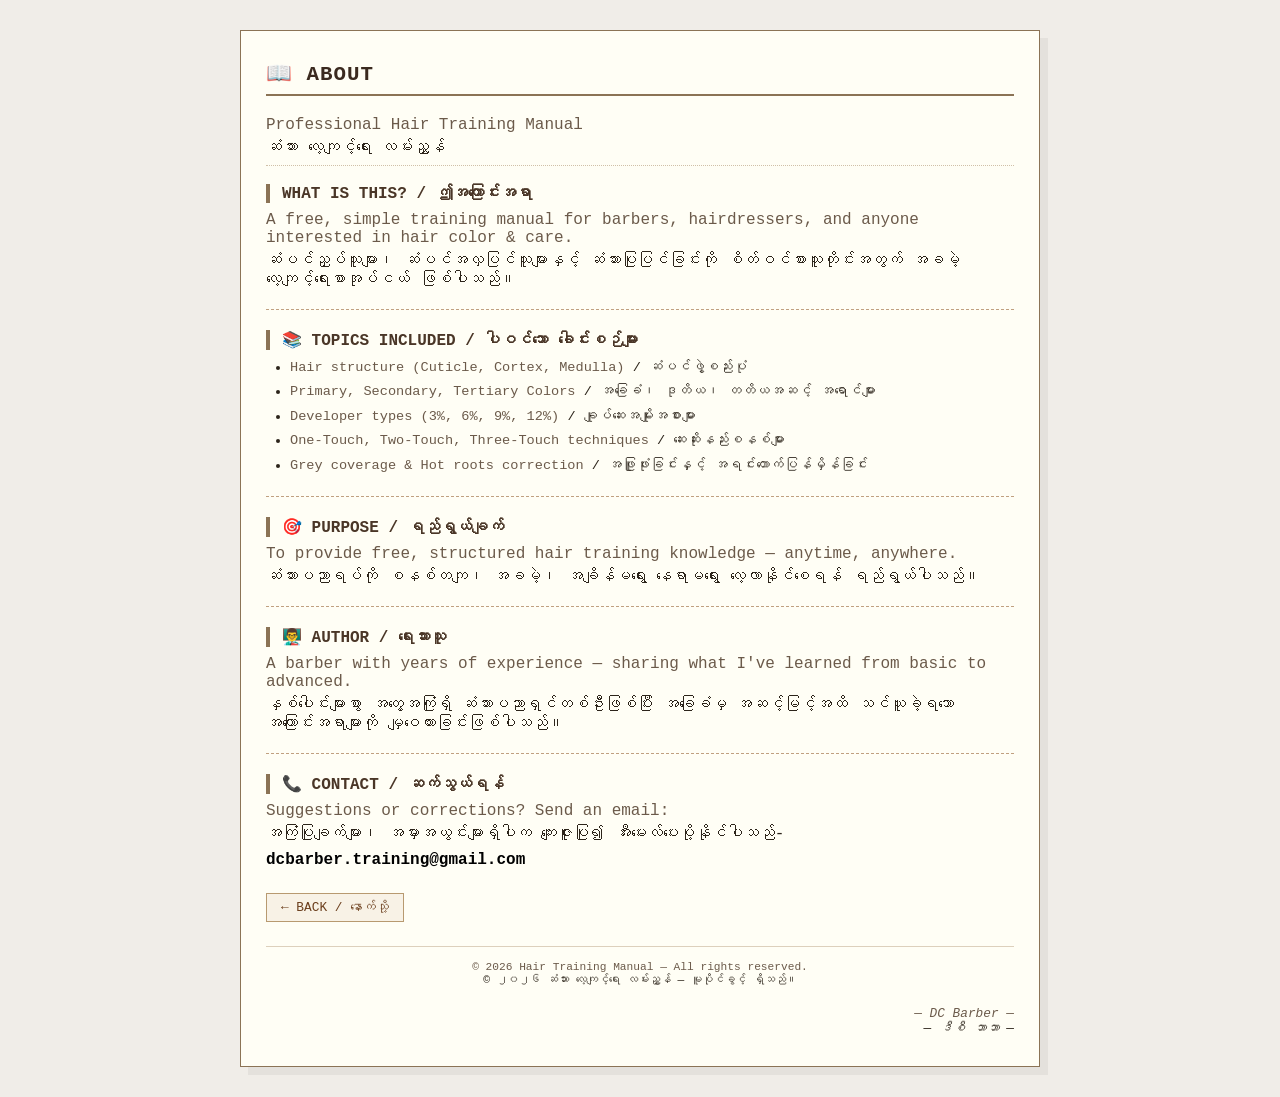
==== about.html @ c3db06a2 "Add files via upload" ====
<!DOCTYPE html>
<html lang="my">
<head>
  <meta charset="UTF-8">
  <meta name="viewport" content="width=device-width, initial-scale=1.0">
  <title>About - Hair Training</title>
  <style>
    * {
      margin: 0;
      padding: 0;
      box-sizing: border-box;
    }
    body {
      background: #f0ede8;
      font-family: 'Courier New', 'Times New Roman', 'Myanmar Text', 'Padauk', monospace;
      padding: 30px 20px;
    }
    .paper {
      max-width: 800px;
      margin: 0 auto;
      background: #fffef5;
      border: 1px solid #8b7355;
      box-shadow: 8px 8px 0 rgba(0,0,0,0.05);
      padding: 30px 25px;
    }
    hr {
      border: none;
      border-top: 1px dashed #c0a080;
      margin: 20px 0;
    }
    .line {
      border-top: 2px solid #8b7355;
      margin: 8px 0 20px 0;
    }
    h1 {
      font-size: 1.3rem;
      font-weight: bold;
      text-transform: uppercase;
      letter-spacing: 1px;
      margin-bottom: 5px;
      color: #3b2a1f;
    }
    h2 {
      font-size: 1rem;
      font-weight: bold;
      margin: 18px 0 8px 0;
      color: #4a3627;
      border-left: 4px solid #8b7355;
      padding-left: 12px;
    }
    p, li {
      font-size: 0.85rem;
      line-height: 1.5;
      color: #2c241a;
      margin-bottom: 6px;
    }
    .eng {
      font-family: 'Courier New', monospace;
      color: #6b5a4a;
      margin-bottom: 4px;
    }
    .my {
      font-family: 'Myanmar Text', 'Padauk', 'Courier New', monospace;
      color: #2c241a;
    }
    .double {
      margin-bottom: 16px;
      padding-bottom: 8px;
      border-bottom: 1px dotted #d0c0a8;
    }
    ul {
      margin-left: 24px;
      margin-top: 6px;
      margin-bottom: 10px;
    }
    li {
      margin-bottom: 4px;
    }
    .back-link {
      display: inline-block;
      margin-top: 24px;
      font-size: 0.8rem;
      color: #6b3e1c;
      text-decoration: none;
      border: 1px solid #b89a70;
      padding: 6px 14px;
      background: #f8f2e6;
    }
    .back-link:hover {
      background: #e8dccc;
    }
    .footer-note {
      font-size: 0.7rem;
      text-align: center;
      margin-top: 24px;
      color: #9b8a70;
      border-top: 1px solid #ddd0bc;
      padding-top: 14px;
    }
    .signature {
      margin-top: 20px;
      font-style: italic;
      text-align: right;
      font-size: 0.8rem;
      color: #8b7355;
    }
  </style>
</head>
<body>
<div class="paper">
  
  <h1>📖 ABOUT</h1>
  <div class="line"></div>
  <div class="double">
    <div class="eng">Professional Hair Training Manual</div>
    <div class="my">ဆံသား လေ့ကျင့်ရေး လမ်းညွှန်</div>
  </div>

  <!-- What is this -->
  <h2>WHAT IS THIS? / ဤအကြောင်းအရာ</h2>
  <div class="eng">A free, simple training manual for barbers, hairdressers, and anyone interested in hair color & care.</div>
  <div class="my">ဆံပင်ညှပ်သူများ၊ ဆံပင်အလှပြင်သူများနှင့် ဆံသားပြုပြင်ခြင်းကို စိတ်ဝင်စားသူတိုင်းအတွက် အခမဲ့ လေ့ကျင့်ရေးစာအုပ်ငယ် ဖြစ်ပါသည်။</div>

  <hr>

  <!-- Topics -->
  <h2>📚 TOPICS INCLUDED / ပါဝင်သော ခေါင်းစဉ်များ</h2>
  <ul>
    <li><span class="eng">Hair structure (Cuticle, Cortex, Medulla)</span> <span class="my">/ ဆံပင်ဖွဲ့စည်းပုံ</span></li>
    <li><span class="eng">Primary, Secondary, Tertiary Colors</span> <span class="my">/ အခြေခံ၊ ဒုတိယ၊ တတိယအဆင့် အရောင်များ</span></li>
    <li><span class="eng">Developer types (3%, 6%, 9%, 12%)</span> <span class="my">/ ချုပ်ဆေးအမျိုးအစားများ</span></li>
    <li><span class="eng">One-Touch, Two-Touch, Three-Touch techniques</span> <span class="my">/ ဆေးဆိုးနည်းစနစ်များ</span></li>
    <li><span class="eng">Grey coverage & Hot roots correction</span> <span class="my">/ အဖြူဖုံးခြင်းနှင့် အရင်းတောက်ပြန်မှိန်ခြင်း</span></li>
  </ul>

  <hr>

  <!-- Purpose -->
  <h2>🎯 PURPOSE / ရည်ရွယ်ချက်</h2>
  <div class="eng">To provide free, structured hair training knowledge — anytime, anywhere.</div>
  <div class="my">ဆံသားပညာရပ်ကို စနစ်တကျ၊ အခမဲ့၊ အချိန်မရွေး နေရာမရွေး လေ့လာနိုင်စေရန် ရည်ရွယ်ပါသည်။</div>

  <hr>

  <!-- Author -->
  <h2>👨‍🏫 AUTHOR / ရေးသားသူ</h2>
  <div class="eng">A barber with years of experience — sharing what I've learned from basic to advanced.</div>
  <div class="my">နှစ်ပေါင်းများစွာ အတွေ့အကြုံရှိ ဆံသားပညာရှင်တစ်ဦးဖြစ်ပြီး အခြေခံမှ အဆင့်မြင့်အထိ သင်ယူခဲ့ရသော အကြောင်းအရာများကို မျှဝေထားခြင်းဖြစ်ပါသည်။</div>

  <hr>

  <!-- Contact -->
  <h2>📞 CONTACT / ဆက်သွယ်ရန်</h2>
  <div class="eng">Suggestions or corrections? Send an email:</div>
  <div class="my">အကြံပြုချက်များ၊ အမှားအယွင်းများရှိပါက ကျေးဇူးပြု၍ အီးမေးလ်ပေးပို့နိုင်ပါသည်-</div>
  <div style="margin-top:8px;"><strong>dcbarber.training@gmail.com</strong></div>

  <a href="/" class="back-link">← BACK / နောက်သို့</a>
  
  <div class="footer-note">
    <span class="eng">© 2026 Hair Training Manual — All rights reserved.</span><br>
    <span class="my">© ၂၀၂၆ ဆံသား လေ့ကျင့်ရေး လမ်းညွှန် — မူပိုင်ခွင့် ရှိသည်။</span>
  </div>
  
  <div class="signature">
    <span class="eng">— DC Barber —</span><br>
    <span class="my">— ဒီစီ ဘာဘာ —</span>
  </div>
</div>
</body>
</html>
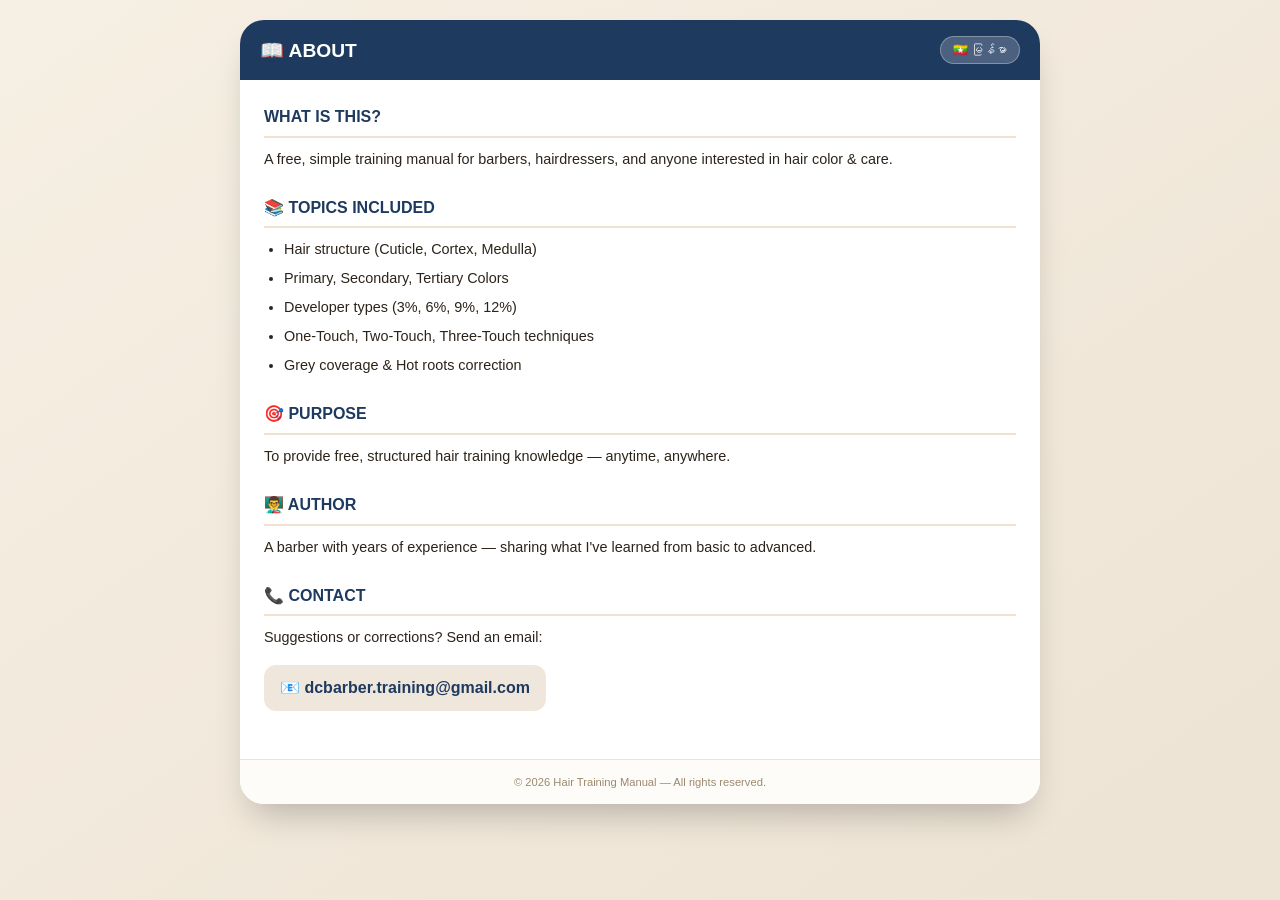
==== commit 902d5eaf: "Add files via upload" ====
--- a/about.html
+++ b/about.html
@@ -2,7 +2,7 @@
 <html lang="my">
 <head>
   <meta charset="UTF-8">
-  <meta name="viewport" content="width=device-width, initial-scale=1.0">
+  <meta name="viewport" content="width=device-width, initial-scale=1.0, user-scalable=yes">
   <title>About - Hair Training</title>
   <style>
     * {
@@ -10,162 +10,287 @@
       padding: 0;
       box-sizing: border-box;
     }
+    
     body {
-      background: #f0ede8;
-      font-family: 'Courier New', 'Times New Roman', 'Myanmar Text', 'Padauk', monospace;
-      padding: 30px 20px;
-    }
-    .paper {
+      font-family: -apple-system, BlinkMacSystemFont, "Segoe UI", Roboto, "Helvetica Neue", Arial, sans-serif;
+      background: linear-gradient(145deg, #f6efe3 0%, #ede3d4 100%);
+      min-height: 100vh;
+      padding: 20px;
+    }
+    
+    .page-container {
       max-width: 800px;
       margin: 0 auto;
-      background: #fffef5;
-      border: 1px solid #8b7355;
-      box-shadow: 8px 8px 0 rgba(0,0,0,0.05);
-      padding: 30px 25px;
-    }
-    hr {
-      border: none;
-      border-top: 1px dashed #c0a080;
-      margin: 20px 0;
-    }
-    .line {
-      border-top: 2px solid #8b7355;
-      margin: 8px 0 20px 0;
-    }
-    h1 {
-      font-size: 1.3rem;
-      font-weight: bold;
-      text-transform: uppercase;
-      letter-spacing: 1px;
-      margin-bottom: 5px;
-      color: #3b2a1f;
-    }
-    h2 {
+      background: #ffffff;
+      border-radius: 24px;
+      box-shadow: 0 20px 35px -12px rgba(0, 0, 0, 0.25);
+      overflow: hidden;
+      position: relative;
+      transition: transform 0.3s ease, opacity 0.3s ease;
+    }
+    
+    .page-header {
+      background: #1e3a5f;
+      color: white;
+      padding: 16px 20px;
+      display: flex;
+      justify-content: space-between;
+      align-items: center;
+      position: sticky;
+      top: 0;
+      z-index: 10;
+    }
+    
+    .page-header h1 {
+      font-size: 1.2rem;
+      font-weight: 600;
+      display: flex;
+      align-items: center;
+      gap: 8px;
+    }
+    
+    .lang-btn {
+      background: rgba(255,255,255,0.2);
+      border: 1px solid rgba(255,255,255,0.3);
+      color: white;
+      padding: 6px 12px;
+      border-radius: 30px;
+      font-size: 0.75rem;
+      font-weight: 500;
+      cursor: pointer;
+      transition: all 0.2s;
+    }
+    
+    .lang-btn:active {
+      background: rgba(255,255,255,0.4);
+      transform: scale(0.96);
+    }
+    
+    .page-content {
+      padding: 24px;
+      line-height: 1.6;
+      color: #2c3e2f;
+    }
+    
+    .section {
+      margin-bottom: 24px;
+    }
+    
+    .section h2 {
       font-size: 1rem;
-      font-weight: bold;
-      margin: 18px 0 8px 0;
-      color: #4a3627;
-      border-left: 4px solid #8b7355;
-      padding-left: 12px;
-    }
-    p, li {
-      font-size: 0.85rem;
-      line-height: 1.5;
+      font-weight: 700;
+      color: #1e3a5f;
+      margin-bottom: 10px;
+      padding-bottom: 6px;
+      border-bottom: 2px solid #f0e2d0;
+    }
+    
+    .section p, .section li {
+      font-size: 0.9rem;
       color: #2c241a;
+      margin-bottom: 8px;
+    }
+    
+    .section ul {
+      padding-left: 20px;
+      margin-top: 6px;
+    }
+    
+    .section li {
       margin-bottom: 6px;
     }
-    .eng {
-      font-family: 'Courier New', monospace;
-      color: #6b5a4a;
-      margin-bottom: 4px;
-    }
-    .my {
-      font-family: 'Myanmar Text', 'Padauk', 'Courier New', monospace;
-      color: #2c241a;
-    }
-    .double {
-      margin-bottom: 16px;
-      padding-bottom: 8px;
-      border-bottom: 1px dotted #d0c0a8;
-    }
-    ul {
-      margin-left: 24px;
-      margin-top: 6px;
-      margin-bottom: 10px;
-    }
-    li {
-      margin-bottom: 4px;
-    }
-    .back-link {
+    
+    .email-link {
+      color: #1e3a5f;
+      text-decoration: none;
+      font-weight: 600;
+      background: #f0e7dc;
+      padding: 10px 16px;
+      border-radius: 12px;
       display: inline-block;
-      margin-top: 24px;
-      font-size: 0.8rem;
-      color: #6b3e1c;
-      text-decoration: none;
-      border: 1px solid #b89a70;
-      padding: 6px 14px;
-      background: #f8f2e6;
-    }
-    .back-link:hover {
-      background: #e8dccc;
-    }
-    .footer-note {
+      margin-top: 8px;
+    }
+    
+    .email-link:active {
+      background: #e0d0c0;
+    }
+    
+    .swipe-indicator {
+      text-align: center;
+      padding: 12px;
+      color: #9b8a70;
       font-size: 0.7rem;
+      border-top: 1px solid #f0e2d0;
+      background: #fefcf8;
+    }
+    
+    .swipe-indicator span {
+      display: inline-block;
+      animation: swipeHint 1.5s ease infinite;
+    }
+    
+    @keyframes swipeHint {
+      0%, 100% { transform: translateY(0); }
+      50% { transform: translateY(5px); }
+    }
+    
+    .footer {
       text-align: center;
-      margin-top: 24px;
+      padding: 16px;
+      font-size: 0.7rem;
       color: #9b8a70;
-      border-top: 1px solid #ddd0bc;
-      padding-top: 14px;
-    }
-    .signature {
-      margin-top: 20px;
-      font-style: italic;
-      text-align: right;
-      font-size: 0.8rem;
-      color: #8b7355;
+      border-top: 1px solid #f0e2d0;
+      background: #fefcf8;
     }
   </style>
 </head>
 <body>
-<div class="paper">
-  
-  <h1>📖 ABOUT</h1>
-  <div class="line"></div>
-  <div class="double">
-    <div class="eng">Professional Hair Training Manual</div>
-    <div class="my">ဆံသား လေ့ကျင့်ရေး လမ်းညွှန်</div>
+
+<div class="page-container" id="pageContainer">
+  <div class="page-header">
+    <h1>📖 ABOUT</h1>
+    <button class="lang-btn" id="langToggle">🇲🇲 မြန်မာ</button>
   </div>
-
-  <!-- What is this -->
-  <h2>WHAT IS THIS? / ဤအကြောင်းအရာ</h2>
-  <div class="eng">A free, simple training manual for barbers, hairdressers, and anyone interested in hair color & care.</div>
-  <div class="my">ဆံပင်ညှပ်သူများ၊ ဆံပင်အလှပြင်သူများနှင့် ဆံသားပြုပြင်ခြင်းကို စိတ်ဝင်စားသူတိုင်းအတွက် အခမဲ့ လေ့ကျင့်ရေးစာအုပ်ငယ် ဖြစ်ပါသည်။</div>
-
-  <hr>
-
-  <!-- Topics -->
-  <h2>📚 TOPICS INCLUDED / ပါဝင်သော ခေါင်းစဉ်များ</h2>
-  <ul>
-    <li><span class="eng">Hair structure (Cuticle, Cortex, Medulla)</span> <span class="my">/ ဆံပင်ဖွဲ့စည်းပုံ</span></li>
-    <li><span class="eng">Primary, Secondary, Tertiary Colors</span> <span class="my">/ အခြေခံ၊ ဒုတိယ၊ တတိယအဆင့် အရောင်များ</span></li>
-    <li><span class="eng">Developer types (3%, 6%, 9%, 12%)</span> <span class="my">/ ချုပ်ဆေးအမျိုးအစားများ</span></li>
-    <li><span class="eng">One-Touch, Two-Touch, Three-Touch techniques</span> <span class="my">/ ဆေးဆိုးနည်းစနစ်များ</span></li>
-    <li><span class="eng">Grey coverage & Hot roots correction</span> <span class="my">/ အဖြူဖုံးခြင်းနှင့် အရင်းတောက်ပြန်မှိန်ခြင်း</span></li>
-  </ul>
-
-  <hr>
-
-  <!-- Purpose -->
-  <h2>🎯 PURPOSE / ရည်ရွယ်ချက်</h2>
-  <div class="eng">To provide free, structured hair training knowledge — anytime, anywhere.</div>
-  <div class="my">ဆံသားပညာရပ်ကို စနစ်တကျ၊ အခမဲ့၊ အချိန်မရွေး နေရာမရွေး လေ့လာနိုင်စေရန် ရည်ရွယ်ပါသည်။</div>
-
-  <hr>
-
-  <!-- Author -->
-  <h2>👨‍🏫 AUTHOR / ရေးသားသူ</h2>
-  <div class="eng">A barber with years of experience — sharing what I've learned from basic to advanced.</div>
-  <div class="my">နှစ်ပေါင်းများစွာ အတွေ့အကြုံရှိ ဆံသားပညာရှင်တစ်ဦးဖြစ်ပြီး အခြေခံမှ အဆင့်မြင့်အထိ သင်ယူခဲ့ရသော အကြောင်းအရာများကို မျှဝေထားခြင်းဖြစ်ပါသည်။</div>
-
-  <hr>
-
-  <!-- Contact -->
-  <h2>📞 CONTACT / ဆက်သွယ်ရန်</h2>
-  <div class="eng">Suggestions or corrections? Send an email:</div>
-  <div class="my">အကြံပြုချက်များ၊ အမှားအယွင်းများရှိပါက ကျေးဇူးပြု၍ အီးမေးလ်ပေးပို့နိုင်ပါသည်-</div>
-  <div style="margin-top:8px;"><strong>dcbarber.training@gmail.com</strong></div>
-
-  <a href="/" class="back-link">← BACK / နောက်သို့</a>
-  
-  <div class="footer-note">
-    <span class="eng">© 2026 Hair Training Manual — All rights reserved.</span><br>
-    <span class="my">© ၂၀၂၆ ဆံသား လေ့ကျင့်ရေး လမ်းညွှန် — မူပိုင်ခွင့် ရှိသည်။</span>
+  
+  <div class="page-content" id="pageContent">
+    <div id="engContent">
+      <div class="section">
+        <h2>WHAT IS THIS?</h2>
+        <p>A free, simple training manual for barbers, hairdressers, and anyone interested in hair color & care.</p>
+      </div>
+      
+      <div class="section">
+        <h2>📚 TOPICS INCLUDED</h2>
+        <ul>
+          <li>Hair structure (Cuticle, Cortex, Medulla)</li>
+          <li>Primary, Secondary, Tertiary Colors</li>
+          <li>Developer types (3%, 6%, 9%, 12%)</li>
+          <li>One-Touch, Two-Touch, Three-Touch techniques</li>
+          <li>Grey coverage & Hot roots correction</li>
+        </ul>
+      </div>
+      
+      <div class="section">
+        <h2>🎯 PURPOSE</h2>
+        <p>To provide free, structured hair training knowledge — anytime, anywhere.</p>
+      </div>
+      
+      <div class="section">
+        <h2>👨‍🏫 AUTHOR</h2>
+        <p>A barber with years of experience — sharing what I've learned from basic to advanced.</p>
+      </div>
+      
+      <div class="section">
+        <h2>📞 CONTACT</h2>
+        <p>Suggestions or corrections? Send an email:</p>
+        <a href="mailto:dcbarber.training@gmail.com" class="email-link">📧 dcbarber.training@gmail.com</a>
+      </div>
+    </div>
+    
+    <div id="mmContent" style="display: none;">
+      <div class="section">
+        <h2>ဤအကြောင်းအရာ</h2>
+        <p>ဆံပင်ညှပ်သူများ၊ ဆံပင်အလှပြင်သူများနှင့် ဆံသားပြုပြင်ခြင်းကို စိတ်ဝင်စားသူတိုင်းအတွက် အခမဲ့ လေ့ကျင့်ရေးစာအုပ်ငယ် ဖြစ်ပါသည်။</p>
+      </div>
+      
+      <div class="section">
+        <h2>📚 ပါဝင်သော ခေါင်းစဉ်များ</h2>
+        <ul>
+          <li>ဆံပင်ဖွဲ့စည်းပုံ (Cuticle, Cortex, Medulla)</li>
+          <li>အခြေခံ၊ ဒုတိယ၊ တတိယအဆင့် အရောင်များ</li>
+          <li>ချုပ်ဆေးအမျိုးအစားများ (3%, 6%, 9%, 12%)</li>
+          <li>ဆေးဆိုးနည်းစနစ်များ (One-Touch, Two-Touch, Three-Touch)</li>
+          <li>အဖြူဖုံးခြင်းနှင့် အရင်းတောက်ပြန်မှိန်ခြင်း</li>
+        </ul>
+      </div>
+      
+      <div class="section">
+        <h2>🎯 ရည်ရွယ်ချက်</h2>
+        <p>ဆံသားပညာရပ်ကို စနစ်တကျ၊ အခမဲ့၊ အချိန်မရွေး နေရာမရွေး လေ့လာနိုင်စေရန် ရည်ရွယ်ပါသည်။</p>
+      </div>
+      
+      <div class="section">
+        <h2>👨‍🏫 ရေးသားသူ</h2>
+        <p>နှစ်ပေါင်းများစွာ အတွေ့အကြုံရှိ ဆံသားပညာရှင်တစ်ဦးဖြစ်ပြီး အခြေခံမှ အဆင့်မြင့်အထိ သင်ယူခဲ့ရသော အကြောင်းအရာများကို မျှဝေထားခြင်းဖြစ်ပါသည်။</p>
+      </div>
+      
+      <div class="section">
+        <h2>📞 ဆက်သွယ်ရန်</h2>
+        <p>အကြံပြုချက်များ၊ အမှားအယွင်းများရှိပါက အီးမေးလ်ပေးပို့နိုင်ပါသည်-</p>
+        <a href="mailto:dcbarber.training@gmail.com" class="email-link">📧 dcbarber.training@gmail.com</a>
+      </div>
+    </div>
   </div>
   
-  <div class="signature">
-    <span class="eng">— DC Barber —</span><br>
-    <span class="my">— ဒီစီ ဘာဘာ —</span>
+  <div class="footer">
+    © 2026 Hair Training Manual — All rights reserved.
   </div>
 </div>
+
+<script>
+  let isMyanmar = false;
+  const langBtn = document.getElementById('langToggle');
+  const engContent = document.getElementById('engContent');
+  const mmContent = document.getElementById('mmContent');
+  
+  langBtn.addEventListener('click', () => {
+    isMyanmar = !isMyanmar;
+    if (isMyanmar) {
+      engContent.style.display = 'none';
+      mmContent.style.display = 'block';
+      langBtn.innerHTML = '🇬🇧 English';
+    } else {
+      engContent.style.display = 'block';
+      mmContent.style.display = 'none';
+      langBtn.innerHTML = '🇲🇲 မြန်မာ';
+    }
+  });
+  
+  // Swipe to close - BOTH directions (up or down)
+  const container = document.getElementById('pageContainer');
+  let startY = 0;
+  let currentY = 0;
+  
+  container.addEventListener('touchstart', (e) => {
+    startY = e.touches[0].clientY;
+    currentY = startY;
+  });
+  
+  container.addEventListener('touchmove', (e) => {
+    currentY = e.touches[0].clientY;
+    const diff = currentY - startY;
+    // Allow both up and down swipe
+    if (Math.abs(diff) > 0) {
+      const translateY = diff * 0.5;
+      const opacity = 1 - Math.abs(diff) / 400;
+      container.style.transform = `translateY(${translateY}px)`;
+      container.style.opacity = `${Math.max(0, opacity)}`;
+    }
+  });
+  
+  container.addEventListener('touchend', () => {
+    const diff = currentY - startY;
+    // Close if swiped more than 80px in either direction
+    if (Math.abs(diff) > 80) {
+      container.style.transition = 'transform 0.2s ease, opacity 0.2s ease';
+      const direction = diff > 0 ? '100%' : '-100%';
+      container.style.transform = `translateY(${direction})`;
+      container.style.opacity = '0';
+      setTimeout(() => {
+        window.location.href = '/';
+      }, 200);
+    } else {
+      // Reset position
+      container.style.transform = '';
+      container.style.opacity = '';
+      setTimeout(() => {
+        container.style.transition = '';
+      }, 200);
+    }
+    startY = 0;
+    currentY = 0;
+  });
+</script>
+
 </body>
 </html>
